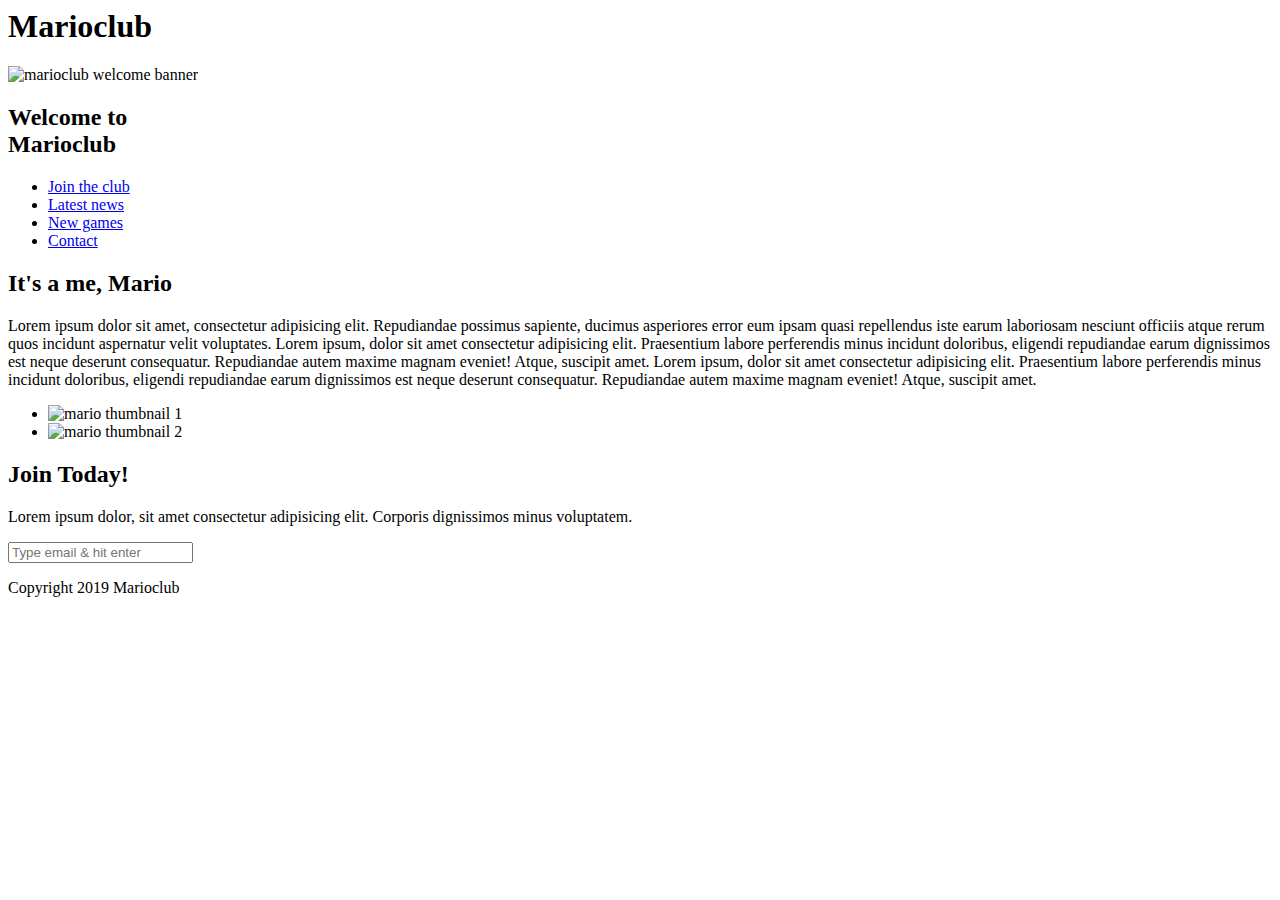
==== project/project2/index.html @ 30a4f52f "马里奥项目上线" ====
<html lang="en">
<head>
  <meta name="viewport" content="width=device-width, initial-scale=1.0">
  <link rel="stylesheet" href="/styles.css">
  <title>Marioclub</title>
</head>
<body>
  <header>
    <h1>Marioclub</h1>
  </header>
  <section class="banner">
    <img src="/img/banner.png" alt="marioclub welcome banner">
    <div class="welcome">
      <h2>Welcome to <br><span>Marioclub</span></h2>
    </div>
  </section>
  <nav class="main-nav">
    <ul>
      <li><a href="/join.html" class="join">Join the club</a></li>
      <li><a href="/news.html">Latest news</a></li>
      <li><a href="/games.html">New games</a></li>
      <li><a href="/contact.html">Contact</a></li>
    </ul>
  </nav>
  <main>
    <article>
      <h2>It's a me, Mario</h2>
      <p>Lorem ipsum dolor sit amet, consectetur adipisicing elit. Repudiandae possimus sapiente, ducimus asperiores error eum ipsam quasi repellendus iste earum laboriosam nesciunt officiis atque rerum quos incidunt aspernatur velit voluptates. Lorem ipsum, dolor sit amet consectetur adipisicing elit. Praesentium labore perferendis minus incidunt doloribus, eligendi repudiandae earum dignissimos est neque deserunt consequatur. Repudiandae autem maxime magnam eveniet! Atque, suscipit amet. Lorem ipsum, dolor sit amet consectetur adipisicing elit. Praesentium labore perferendis minus incidunt doloribus, eligendi repudiandae earum dignissimos est neque deserunt consequatur. Repudiandae autem maxime magnam eveniet! Atque, suscipit amet.</p>
    </article>
    <ul class="images">
      <li><img src="/img/thumb-1.png" alt="mario thumbnail 1"></li>
      <li><img src="/img/thumb-2.png" alt="mario thumbnail 2"></li>
    </ul>
  </main>
  <section class="join">
    <h2>Join Today!</h2>
    <p>Lorem ipsum dolor, sit amet consectetur adipisicing elit. Corporis dignissimos minus voluptatem.</p>
    <form>
      <input type="email" name="email" placeholder="Type email & hit enter" required>
    </form>
  </section>
  <footer>
    <p class="copyright">Copyright 2019 Marioclub</p>
  </footer>
</body>
</html>
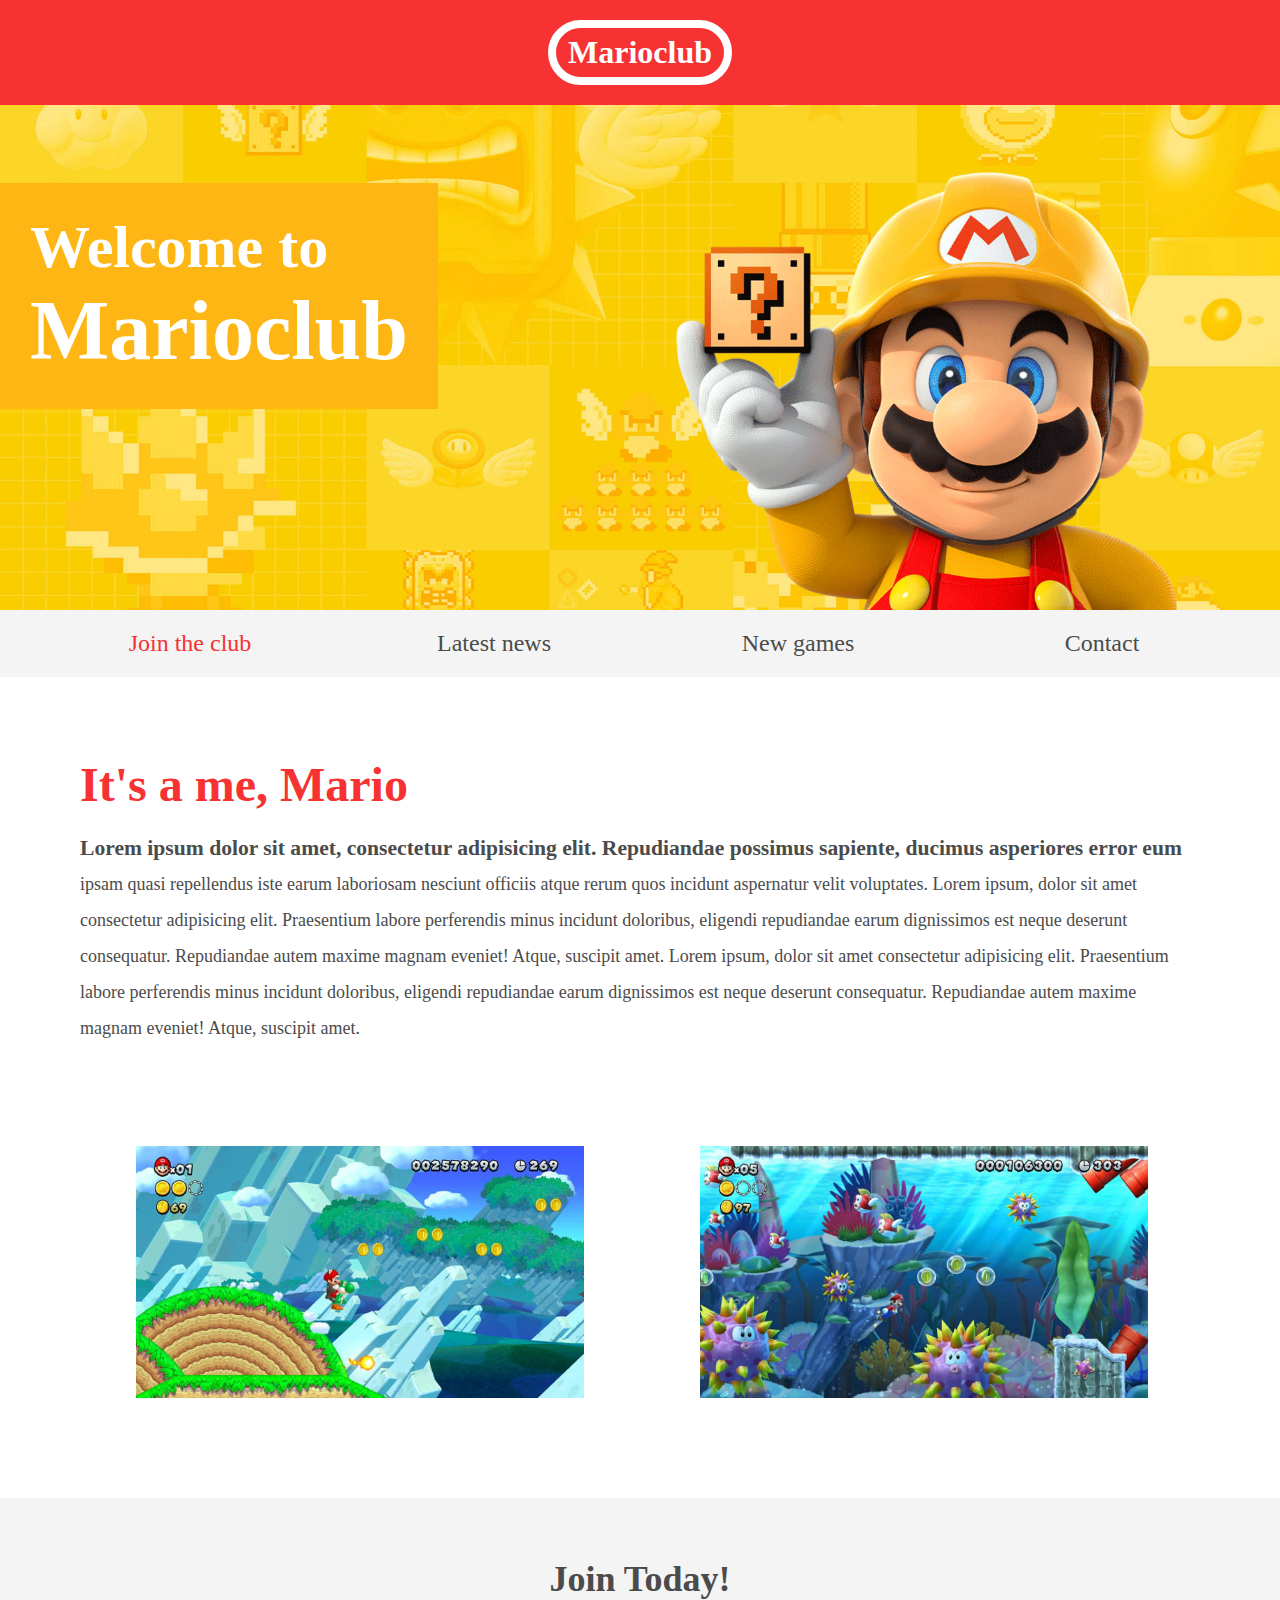
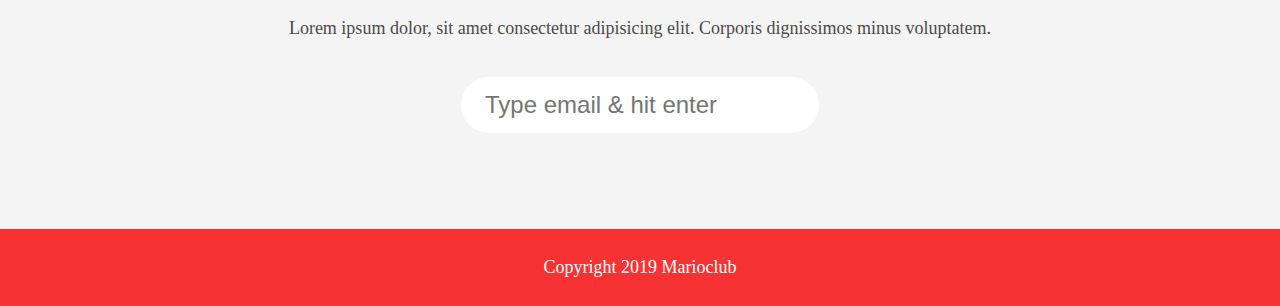
==== commit 4f072add: "马里奥图片修改" ====
--- a/project/project2/index.html
+++ b/project/project2/index.html
@@ -1,7 +1,7 @@
 <html lang="en">
 <head>
   <meta name="viewport" content="width=device-width, initial-scale=1.0">
-  <link rel="stylesheet" href="/styles.css">
+  <link rel="stylesheet" href="./styles.css">
   <title>Marioclub</title>
 </head>
 <body>
@@ -9,7 +9,7 @@
     <h1>Marioclub</h1>
   </header>
   <section class="banner">
-    <img src="/img/banner.png" alt="marioclub welcome banner">
+    <img src="./img/banner.png" alt="marioclub welcome banner">
     <div class="welcome">
       <h2>Welcome to <br><span>Marioclub</span></h2>
     </div>
@@ -28,8 +28,8 @@
       <p>Lorem ipsum dolor sit amet, consectetur adipisicing elit. Repudiandae possimus sapiente, ducimus asperiores error eum ipsam quasi repellendus iste earum laboriosam nesciunt officiis atque rerum quos incidunt aspernatur velit voluptates. Lorem ipsum, dolor sit amet consectetur adipisicing elit. Praesentium labore perferendis minus incidunt doloribus, eligendi repudiandae earum dignissimos est neque deserunt consequatur. Repudiandae autem maxime magnam eveniet! Atque, suscipit amet. Lorem ipsum, dolor sit amet consectetur adipisicing elit. Praesentium labore perferendis minus incidunt doloribus, eligendi repudiandae earum dignissimos est neque deserunt consequatur. Repudiandae autem maxime magnam eveniet! Atque, suscipit amet.</p>
     </article>
     <ul class="images">
-      <li><img src="/img/thumb-1.png" alt="mario thumbnail 1"></li>
-      <li><img src="/img/thumb-2.png" alt="mario thumbnail 2"></li>
+      <li><img src="./img/thumb-1.png" alt="mario thumbnail 1"></li>
+      <li><img src="./img/thumb-2.png" alt="mario thumbnail 2"></li>
     </ul>
   </main>
   <section class="join">
--- a/project/project2/styles.css
+++ b/project/project2/styles.css
@@ -0,0 +1,211 @@
+body, ul, li, h1, h2, a{
+  margin: 0;
+  padding: 0;
+  font-family: tahoma;
+}
+p{
+  font-size: 18px;
+}
+header{
+  background-color: #F63232;
+  padding: 20px 0;
+  text-align: center;
+  position: fixed;
+  width: 100%;
+  top: 0;
+  left: 0;
+  z-index: 1;
+}
+header h1{
+  color: white;
+  border: 8px solid white;
+  display: inline-block;
+  padding: 6px 12px;
+  border-radius: 36px;
+}
+.banner{
+  position: relative;
+}
+.banner img{
+  max-width: 100%;
+}
+.banner .welcome{
+  background:#FEB614;
+  color: white;
+  padding: 30px;
+  font-size: 60px;
+  position: absolute;
+  left: 0;
+  top: 30%;
+} 
+.banner .welcome span{
+  font-size: 1.4em;
+}
+nav{
+  background: #F4F4F4;
+  padding: 20px;
+  position: sticky;
+  top: 106px;
+  z-index: 1;
+}
+nav ul{
+  white-space: nowrap;
+  max-width: 1200px;
+  margin: 0 auto;
+  text-align: center;
+}
+nav li{
+  width: 25%;
+  display: inline-block;
+  font-size: 24px;
+}
+nav li a{
+  text-decoration: none;
+  color: #4B4B4B;
+}
+nav li a:hover{
+  text-decoration: underline;
+}
+nav li a.join{
+  color: #F63232;
+}
+main{
+  max-width: 100%;
+  width: 1200px;
+  margin: 80px auto;
+  padding: 0 40px;
+  box-sizing: border-box;
+}
+article h2{
+  color: #F63232;
+  font-size: 48px;
+}
+article p{
+  line-height: 2em;
+  color: #4B4B4B;
+}
+article p::first-line{
+  font-weight: bold;
+  font-size: 1.2em;
+}
+.images{
+  text-align: center;
+  margin: 80px 0;
+  white-space: nowrap;
+}
+.images li{
+  display: inline-block;
+  list-style-type: none;
+  width: 40%;
+  margin: 20px 5%;
+  position: relative;
+}
+.images li:hover{
+  top: -4px;
+}
+.images li img{
+  max-width: 100%;
+}
+section.join{
+  background: #F4F4F4;
+  text-align: center;
+  padding: 60px 20px;
+  color: #4B4B4B;
+}
+section.join h2{
+  font-size: 36px;
+}
+form input{
+  margin: 20px 0;
+  padding: 10px 20px;
+  font-size: 24px;
+  border-radius: 28px;
+  border: 4px solid white;
+}
+form input:focus{
+  border: 4px dashed #4B4B4B;
+  outline: none;
+}
+form input:valid{
+  border: 4px solid #71d300;
+}
+footer{
+  background: #F63232;
+  color: white;
+  padding: 10px;
+  text-align: center;
+}
+
+/* responsive styles */
+
+@media screen and (max-width: 1400px){
+
+  .banner .welcome{
+    font-size: 40px;
+  }
+
+}
+
+@media screen and (max-width: 960px){
+
+  .banner .welcome{
+    font-size: 28px;
+  }
+  nav li{
+    font-size: 18px;
+  }
+
+}
+
+@media screen and (max-width: 700px){
+
+  .banner .welcome{
+    font-size: 20px;
+    position: relative;
+    text-align: center;
+  }
+  .banner .welcome br{
+    display: none;
+  }
+  .banner .welcome span{
+    font-size: 1em;
+  }
+  nav li{
+    font-size: 18px;
+  }
+  .images li{
+    width: 100%;
+    display: block;
+    margin: 20px auto;
+  }
+
+}
+
+@media screen and (max-width: 560px){
+
+  .banner .welcome{
+    font-size: 20px;
+    position: relative;
+    text-align: center;
+  }
+  .banner .welcome br{
+    display: none;
+  }
+  .banner .welcome span{
+    font-size: 1em;
+  }
+  nav li{
+    display: block;
+    width: 100%;
+    margin: 12px 0;
+  }
+  article h2{
+    font-size: 36px;
+  }
+  header, nav{
+    position: relative;
+    top: 0;
+  }
+  
+
+}